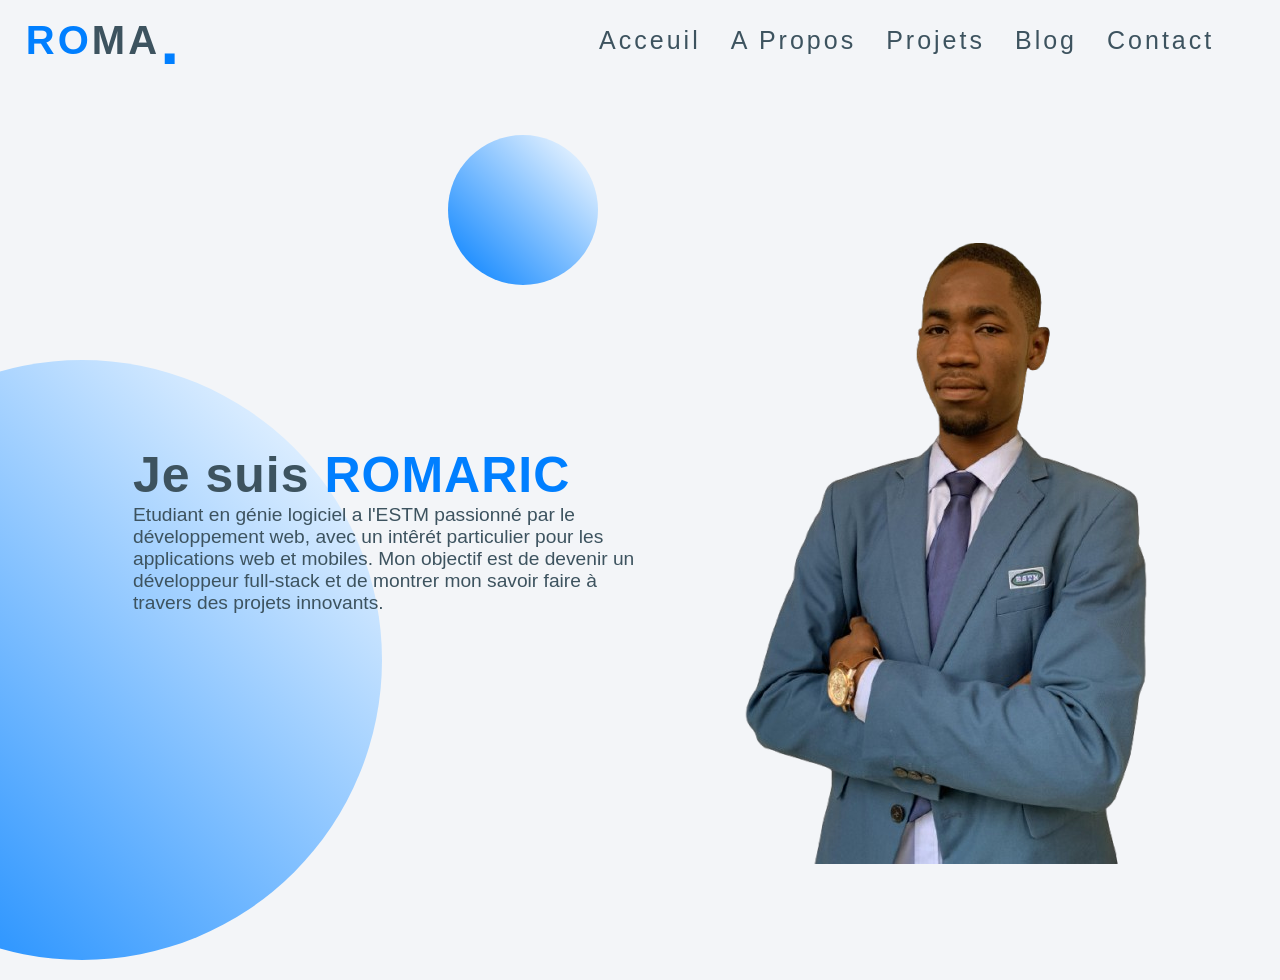
==== html/index.html @ 46f5cff6 "PORFOLIO" ====
<!DOCTYPE html>
<html lang="fr">

<head>
    <meta charset="UTF-8">
    <meta name="viewport" content="width=device-width, initial-scale=1.0">
    <title>My portfilio</title>
    <link rel="stylesheet" href="./css/style.css">
</head>

<body class="container" style="overflow: hidden;">

    <header>
        <nav class="entete">
            <div class="logo">
                <span>Ro</span>ma<b>.</b>
            </div>
            <div class="menu">
                <li> <a href="./index.html">Acceuil</a></li>
                <li> <a href="./about.html">A propos</a></li>
                <li> <a href="./projets.html">Projets</a></li>
                <li> <a href="./vidéo.html">Blog</a></li>
                <li> <a href="./contact.html">Contact</a></li>
            </div>
        </nav>
    </header>
    <main>
        <div class="corps">
            <div class="Cgauche">
                <h1><span class="textB">Je suis <span class="textC">ROMARIC</span></span></h1>
                <p>

                    Etudiant en génie logiciel a l'ESTM passionné par le développement web, avec un intêrét particulier
                    pour les
                    applications web et mobiles. Mon objectif est de devenir un développeur full-stack et de montrer mon
                    savoir faire à travers des projets innovants.
                </p>
            </div>
            <div class="Cdroite">
                <img src="./images/moi-removebg-preview (1).png" alt="me">
            </div>

        </div>


    </main>
</body>

</html>
---- html/css/style.css ----
:root{
    --my-color-gris: #f3f5f8;
    --my-color-gris-fonce: #3d535f;
    --my-color-jaune: #ffe800;
    --my-color-bleu:#7CB9E8;
    --my-color-bleu:#007FFF;
}
*{
  margin: 0px;
  padding: 0px;  
  list-style-type: none;
  text-decoration: none; 
  box-sizing: border-box;
  font-family: 'poppins',sans-serif;
}

.container{
    width: 100%;
    min-height: 100vh;
    background-color: var(--my-color-gris);
}

.entete{
    display: flex;
    width: 100%;
    justify-content: space-around;
    height: 80px;
    line-height: 80px;
    z-index: 111;
}

.logo{
    display: flex;
    font-size: 40px;
    font-weight: 800;
    color: var(--my-color-gris-fonce);
    letter-spacing: 3px;
    cursor: pointer;
    text-transform: uppercase;
    margin-left: -175px;
}

b{
    font-size: 70px;
    color: #007FFF;
}

.logo span{
    color:#007FFF ;
}

.menu{
    display: flex;
    margin-right: -150px;
}

.menu li{
    margin: 0 15px;
}

.menu li a{
    font-size: 25px;
    color: var(--my-color-gris-fonce);
    letter-spacing: 3px;
    text-transform: capitalize;
}

.reseaux a{
    font-size: 30;
    color: var(--my-color-gris-fonce);
    margin: 25PX 10px ;
}

.menu li:hover a, .reseaux a:hover{
    color: #007FFF;
}

.corps{
    display: flex;
    width: 100%;
    height: 100vh;
    justify-content: center;
    align-items: center; 
    padding: 0 10%;
    overflow: hidden;     
}

.Cgauche{
    width: 50%;
    left: -50%;
}

.Cgauche{
    z-index: 5;
}

.Cdroite {
    margin-left: 100px;
    margin-top: 50px;
    border-radius: 10px;
}


.textB{
    position: relative;
    font-size: 50px;
    letter-spacing: 1px;
    color: var(--my-color-gris-fonce);
}

.textC{
    color:#007FFF;

}

p{
    width: 100%;
    font-size: 1.2em;
    color: var(--my-color-gris-fonce);
}

.corps::before{
    position: absolute;
    content: '';
    height: 600px;
    width: 600px;
    border-radius:  50%;
    background: linear-gradient(45deg,#007FFF,white);
    left: -17%;
    top:40%;
    animation: beforeAnime 6s linear infinite;
}

@keyframes beforeAnime{
    50%{
        left:-13%;
        top:41% ;
    }
}

.corps::after {
    position: absolute;
    content: '';
    height: 150px;
    width: 150px;
    border-radius: 50%;
    background: linear-gradient(45deg,#007FFF,white);
    left: 35%;
    top: 15%;
    animation: afterAnime 6s linear infinite;
}

@keyframes afterAnime{
    50%{
        left: 27%;
        top: 10%;
        
    }
}

.rome{
    color: var(--my-color-gris-fonce);
    padding: 20px;
}

h3{
    font-size: 20px;
}

.vidéo{
    margin-left: 350px;
    padding-top: 5%;
}
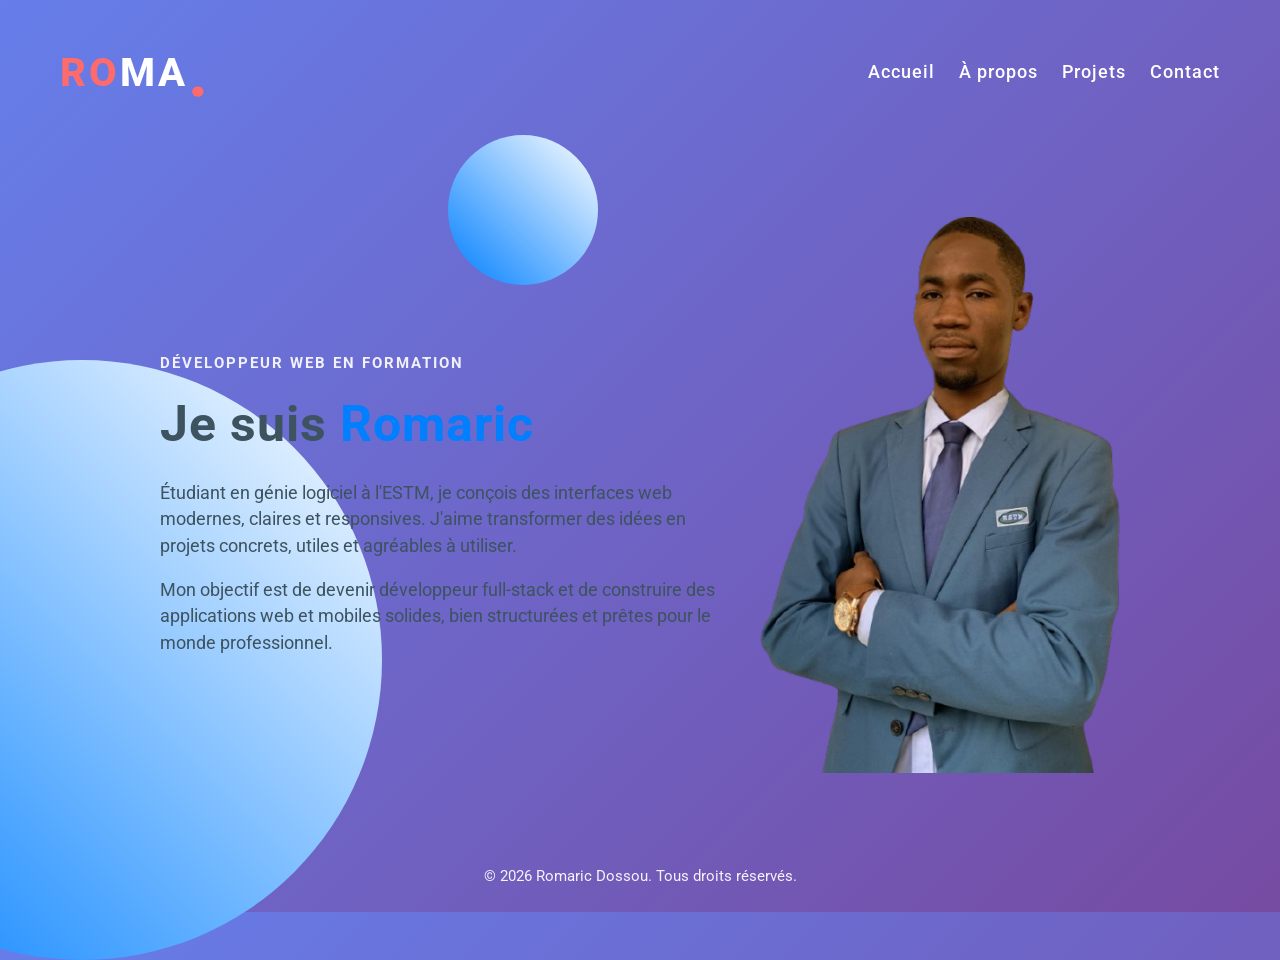
==== commit 34807cc7: "Prepare portfolio for GitHub Pages" ====
--- a/html/index.html
+++ b/html/index.html
@@ -1,49 +1,49 @@
 <!DOCTYPE html>
 <html lang="fr">
-
 <head>
     <meta charset="UTF-8">
     <meta name="viewport" content="width=device-width, initial-scale=1.0">
-    <title>My portfilio</title>
+    <title>Portfolio | Accueil</title>
     <link rel="stylesheet" href="./css/style.css">
+    <link href="https://fonts.googleapis.com/css2?family=Roboto:wght@300;400;700&display=swap" rel="stylesheet">
 </head>
-
-<body class="container" style="overflow: hidden;">
-
+<body class="container">
     <header>
         <nav class="entete">
-            <div class="logo">
+            <a class="logo" href="./index.html" aria-label="Retour à l'accueil">
                 <span>Ro</span>ma<b>.</b>
-            </div>
-            <div class="menu">
-                <li> <a href="./index.html">Acceuil</a></li>
-                <li> <a href="./about.html">A propos</a></li>
-                <li> <a href="./projets.html">Projets</a></li>
-                <li> <a href="./vidéo.html">Blog</a></li>
-                <li> <a href="./contact.html">Contact</a></li>
-            </div>
+            </a>
+            <ul class="menu">
+                <li><a href="./index.html">Accueil</a></li>
+                <li><a href="./about.html">À propos</a></li>
+                <li><a href="./projets.html">Projets</a></li>
+                <li><a href="./contact.html">Contact</a></li>
+            </ul>
         </nav>
     </header>
+
     <main>
-        <div class="corps">
+        <section class="corps">
             <div class="Cgauche">
-                <h1><span class="textB">Je suis <span class="textC">ROMARIC</span></span></h1>
+                <p class="eyebrow">Développeur web en formation</p>
+                <h1><span class="textB">Je suis <span class="textC">Romaric</span></span></h1>
                 <p>
-
-                    Etudiant en génie logiciel a l'ESTM passionné par le développement web, avec un intêrét particulier
-                    pour les
-                    applications web et mobiles. Mon objectif est de devenir un développeur full-stack et de montrer mon
-                    savoir faire à travers des projets innovants.
+                    Étudiant en génie logiciel à l'ESTM, je conçois des interfaces web modernes, claires et
+                    responsives. J'aime transformer des idées en projets concrets, utiles et agréables à utiliser.
+                </p>
+                <p>
+                    Mon objectif est de devenir développeur full-stack et de construire des applications web et
+                    mobiles solides, bien structurées et prêtes pour le monde professionnel.
                 </p>
             </div>
             <div class="Cdroite">
-                <img src="./images/moi-removebg-preview (1).png" alt="me">
+                <img src="./images/moi-removebg-preview (1).png" alt="Portrait de Romaric Dossou">
             </div>
+        </section>
+    </main>
 
-        </div>
-
-
-    </main>
+    <footer>
+        <p>&copy; 2026 Romaric Dossou. Tous droits réservés.</p>
+    </footer>
 </body>
-
-</html>+</html>
--- a/html/css/style.css
+++ b/html/css/style.css
@@ -1,105 +1,134 @@
 :root{
     --my-color-gris: #f3f5f8;
     --my-color-gris-fonce: #3d535f;
-    --my-color-jaune: #ffe800;
-    --my-color-bleu:#7CB9E8;
-    --my-color-bleu:#007FFF;
-}
+    --my-color-accent: #ff6b6b;
+    --my-color-bleu: #007fff;
+    --my-color-surface: rgba(255, 255, 255, 0.9);
+    --my-shadow: 0 10px 30px rgba(0, 0, 0, 0.12);
+}
+
 *{
-  margin: 0px;
-  padding: 0px;  
-  list-style-type: none;
-  text-decoration: none; 
-  box-sizing: border-box;
-  font-family: 'poppins',sans-serif;
+    margin: 0;
+    padding: 0;
+    box-sizing: border-box;
+    font-family: 'Roboto', sans-serif;
+}
+
+body{
+    line-height: 1.5;
+}
+
+a{
+    text-decoration: none;
+}
+
+img{
+    display: block;
+    max-width: 100%;
 }
 
 .container{
-    width: 100%;
     min-height: 100vh;
-    background-color: var(--my-color-gris);
+    display: flex;
+    flex-direction: column;
+    background: linear-gradient(135deg, #667eea 0%, #764ba2 100%);
+    color: white;
+}
+
+main{
+    flex: 1;
+    width: min(1200px, 100%);
+    margin: 0 auto;
+    padding: 0 20px;
 }
 
 .entete{
     display: flex;
-    width: 100%;
-    justify-content: space-around;
-    height: 80px;
-    line-height: 80px;
-    z-index: 111;
+    width: min(1200px, 100%);
+    margin: 0 auto;
+    justify-content: space-between;
+    align-items: center;
+    min-height: 80px;
+    padding: 20px;
 }
 
 .logo{
-    display: flex;
+    display: inline-flex;
+    align-items: center;
     font-size: 40px;
     font-weight: 800;
-    color: var(--my-color-gris-fonce);
+    color: white;
     letter-spacing: 3px;
-    cursor: pointer;
     text-transform: uppercase;
-    margin-left: -175px;
 }
 
 b{
     font-size: 70px;
-    color: #007FFF;
+    color: var(--my-color-accent);
 }
 
 .logo span{
-    color:#007FFF ;
+    color: var(--my-color-accent);
 }
 
 .menu{
     display: flex;
-    margin-right: -150px;
-}
-
-.menu li{
-    margin: 0 15px;
+    list-style: none;
+    gap: 24px;
 }
 
 .menu li a{
-    font-size: 25px;
-    color: var(--my-color-gris-fonce);
-    letter-spacing: 3px;
-    text-transform: capitalize;
-}
-
-.reseaux a{
-    font-size: 30;
-    color: var(--my-color-gris-fonce);
-    margin: 25PX 10px ;
-}
-
-.menu li:hover a, .reseaux a:hover{
-    color: #007FFF;
+    font-size: 1.1rem;
+    font-weight: 500;
+    color: white;
+    letter-spacing: 1px;
+}
+
+.menu li a:hover,
+.menu li a:focus-visible{
+    color: var(--my-color-accent);
 }
 
 .corps{
     display: flex;
     width: 100%;
-    height: 100vh;
+    min-height: calc(100vh - 180px);
     justify-content: center;
-    align-items: center; 
-    padding: 0 10%;
-    overflow: hidden;     
+    align-items: center;
+    gap: 40px;
+    padding: 40px 20px 60px;
+    overflow: hidden;
+    animation: fadeIn 1s ease-in;
+}
+
+@keyframes fadeIn {
+    from { opacity: 0; transform: translateY(20px); }
+    to { opacity: 1; transform: translateY(0); }
 }
 
 .Cgauche{
     width: 50%;
-    left: -50%;
-}
-
-.Cgauche{
     z-index: 5;
 }
 
-.Cdroite {
-    margin-left: 100px;
-    margin-top: 50px;
+.Cdroite{
+    display: flex;
+    justify-content: center;
     border-radius: 10px;
 }
 
+.Cdroite img{
+    max-width: 360px;
+}
+
+.eyebrow{
+    margin-bottom: 12px;
+    color: rgba(255, 255, 255, 0.9);
+    font-size: 0.95rem;
+    font-weight: 700;
+    letter-spacing: 2px;
+    text-transform: uppercase;
+}
 
 .textB{
     position: relative;
@@ -109,14 +138,14 @@
 }
 
 .textC{
-    color:#007FFF;
-
+    color: var(--my-color-bleu);
 }
 
 p{
     width: 100%;
-    font-size: 1.2em;
+    font-size: 1.1rem;
     color: var(--my-color-gris-fonce);
+    margin-top: 18px;
 }
 
 .corps::before{
@@ -124,27 +153,27 @@
     content: '';
     height: 600px;
     width: 600px;
-    border-radius:  50%;
-    background: linear-gradient(45deg,#007FFF,white);
+    border-radius: 50%;
+    background: linear-gradient(45deg, #007fff, white);
     left: -17%;
-    top:40%;
+    top: 40%;
     animation: beforeAnime 6s linear infinite;
 }
 
 @keyframes beforeAnime{
     50%{
-        left:-13%;
-        top:41% ;
-    }
-}
-
-.corps::after {
+        left: -13%;
+        top: 41%;
+    }
+}
+
+.corps::after{
     position: absolute;
     content: '';
     height: 150px;
     width: 150px;
     border-radius: 50%;
-    background: linear-gradient(45deg,#007FFF,white);
+    background: linear-gradient(45deg, #007fff, white);
     left: 35%;
     top: 15%;
     animation: afterAnime 6s linear infinite;
@@ -154,23 +183,160 @@
     50%{
         left: 27%;
         top: 10%;
-        
-    }
-}
-
-.rome{
-    color: var(--my-color-gris-fonce);
-    padding: 20px;
+    }
 }
 
 h3{
     font-size: 20px;
 }
 
-.vidéo{
-    margin-left: 350px;
-    padding-top: 5%;
-}
-
-
-    +.about{
+    padding: 20px 0 60px;
+    text-align: center;
+}
+
+.about h2{
+    font-size: 2.5em;
+    color: var(--my-color-gris-fonce);
+    margin-bottom: 40px;
+}
+
+.about-container{
+    display: grid;
+    grid-template-columns: repeat(auto-fit, minmax(260px, 1fr));
+    gap: 20px;
+    max-width: 1200px;
+    margin: 0 auto;
+}
+
+.about-card{
+    background-color: var(--my-color-surface);
+    border: 2px solid #667eea;
+    border-radius: 15px;
+    padding: 20px;
+    box-shadow: var(--my-shadow);
+    transition: transform 0.3s ease, box-shadow 0.3s ease;
+    animation: slideIn 0.5s ease-out;
+}
+
+@keyframes slideIn{
+    from { opacity: 0; transform: translateX(-20px); }
+    to { opacity: 1; transform: translateX(0); }
+}
+
+.about-card:hover{
+    transform: translateY(-5px);
+    box-shadow: 0 8px 16px rgba(0, 0, 0, 0.2);
+}
+
+.center{
+    grid-column: 1 / -1;
+    text-align: center;
+}
+
+.about-card h3{
+    color: #007fff;
+    margin-bottom: 15px;
+    font-size: 1.5em;
+}
+
+.about-card p{
+    color: var(--my-color-gris-fonce);
+    line-height: 1.6;
+}
+
+footer{
+    width: min(1200px, 100%);
+    margin: 0 auto;
+    padding: 0 20px 24px;
+}
+
+footer p{
+    margin-top: 0;
+    color: rgba(255, 255, 255, 0.92);
+    text-align: center;
+    font-size: 0.95rem;
+}
+
+@media (max-width: 768px) {
+    .entete{
+        flex-direction: column;
+        padding: 16px 20px;
+    }
+
+    .logo{
+        font-size: 30px;
+    }
+
+    b{
+        font-size: 50px;
+    }
+
+    .menu{
+        flex-wrap: wrap;
+        justify-content: center;
+        gap: 12px 20px;
+    }
+
+    .corps{
+        flex-direction: column;
+        min-height: auto;
+        padding: 30px 0 40px;
+    }
+
+    .Cgauche{
+        width: 100%;
+        text-align: center;
+    }
+
+    .Cdroite{
+        margin-top: 10px;
+    }
+
+    .Cdroite img{
+        max-width: 300px;
+    }
+
+    .textB{
+        font-size: 30px;
+    }
+
+    p{
+        font-size: 1rem;
+    }
+
+    .corps::before,
+    .corps::after{
+        display: none;
+    }
+
+    .about{
+        padding: 10px 0 40px;
+    }
+
+    .about h2{
+        font-size: 2em;
+    }
+
+    .about-container{
+        grid-template-columns: 1fr;
+    }
+}
+
+@media (max-width: 480px) {
+    .entete{
+        padding: 14px 16px;
+    }
+
+    .menu li a{
+        font-size: 18px;
+    }
+
+    .textB{
+        font-size: 25px;
+    }
+
+    main{
+        padding: 0 16px;
+    }
+}
